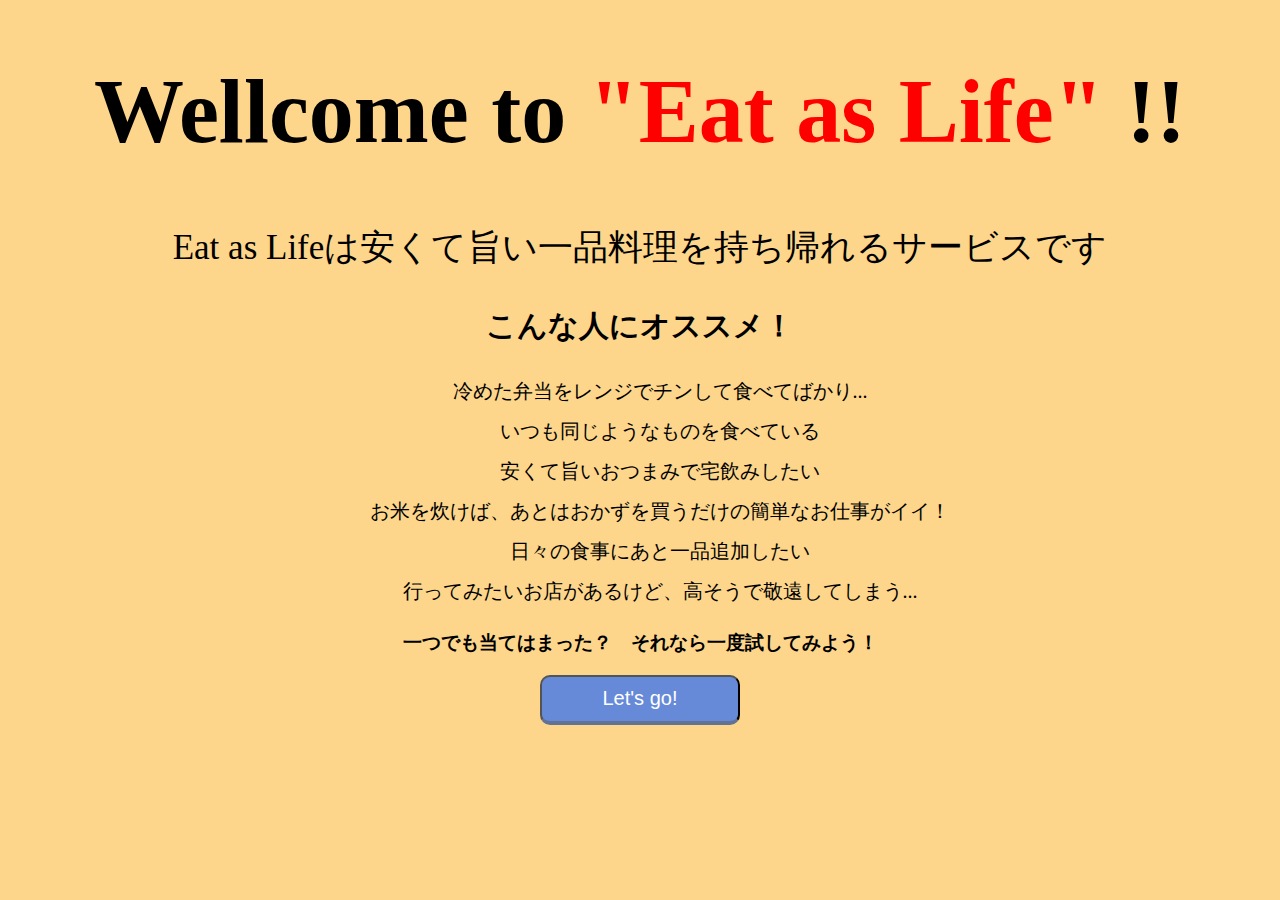
==== index.html @ 5a8b9957 "Initial commit" ====
<!DOCTYPE html>
<html>
  <head>
    <link rel="stylesheet" href="stylesheet.css">
    <meta charset="utf-8">
    <title>Eat as Life</title>
  </head>
  <body>
    <h1 class="title">Wellcome to <span>"Eat as Life"</span> !!</h1>
    <p class="subtitle">Eat as Lifeは安くて旨い一品料理を持ち帰れるサービスです</p>
    <h2 class="recomend">こんな人にオススメ！</h2>
     <ul class="contents">
       <li>冷めた弁当をレンジでチンして食べてばかり...</li>
       <li>いつも同じようなものを食べている</li>
       <li>安くて旨いおつまみで宅飲みしたい</li>
       <li>お米を炊けば、あとはおかずを買うだけの簡単なお仕事がイイ！</li>
       <li>日々の食事にあと一品追加したい</li>
       <li>行ってみたいお店があるけど、高そうで敬遠してしまう...</li>
     </ul>
     <h3 class="push">一つでも当てはまった？　それなら一度試してみよう！</h3>
     <a href="EATasLIFEtimeline.html"><button type="button" class="start">Let's go!</button></a>
  </body>
</html>
---- stylesheet.css ----
html{
  background-color:rgba(252,173,25,0.5);
  width:100%;
}

body{
  text-align: center;
}

span{
  color:red;
}

.title{
  border-bottom:2px;
  font-size:90px;
}

.subtitle{
  font-size:35px;
}

.recomend{
  font-size:30px;
}
.contents li{
  list-style: none;
  font-size:20px;
}

li{
  line-height: 40px;
}

.start {
   height:50px;
   width:200px;
   display: inline-block;
   padding: 0.5em 1em;
   text-decoration: none;
   font-size:20px;
   background-color:#668ad8;
   color: #FFF;
   border-bottom: solid 4px #627295;
   border-radius: 10px;
}

.start:active{
    -ms-transform: translateY(4px);
    -webkit-transform: translateY(4px);
    transform: translateY(4px);/*下に動く*/
    border-bottom: none;/*線を消す*/
}
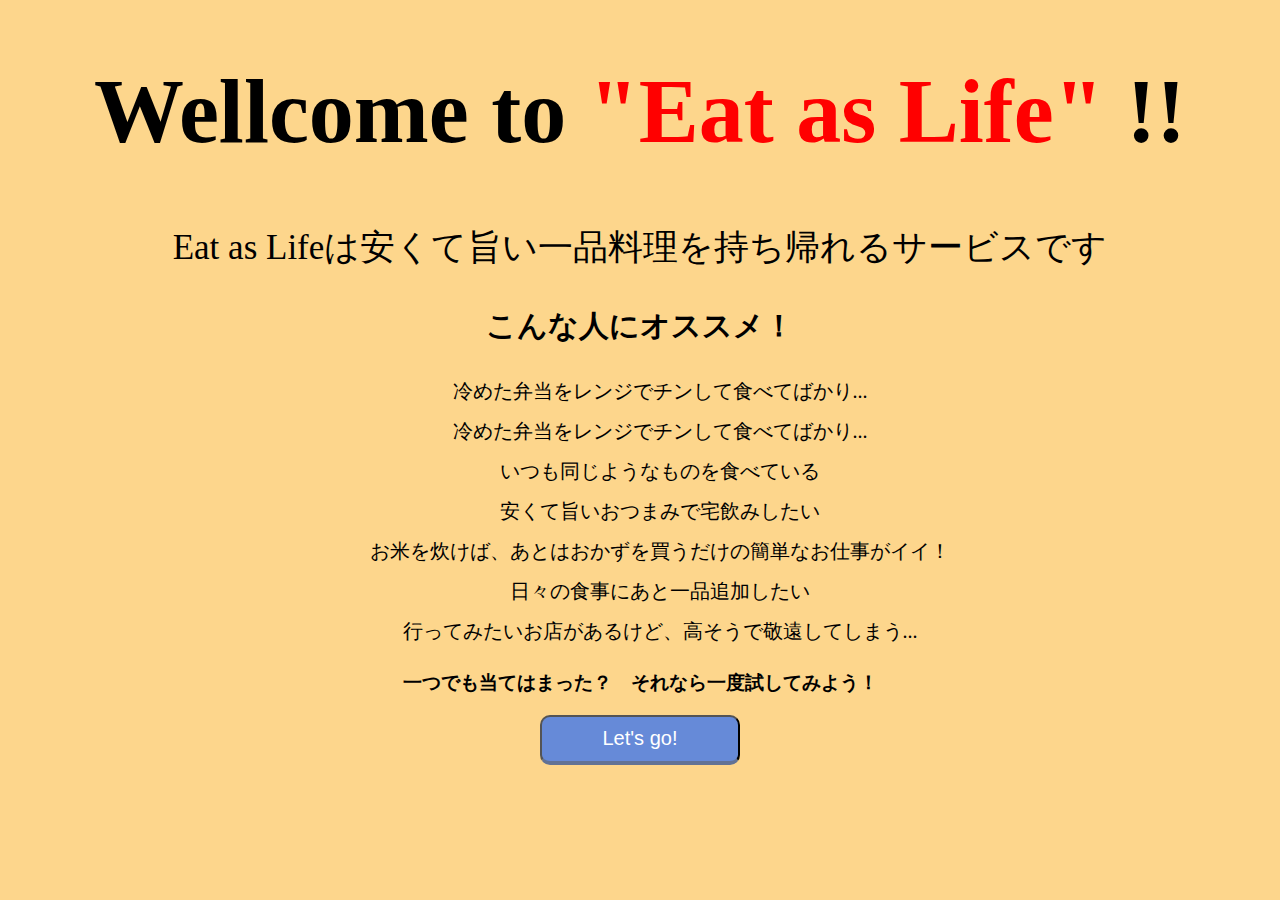
==== commit f0a0415b: "変更したみょん" ====
--- a/index.html
+++ b/index.html
@@ -11,6 +11,7 @@
     <h2 class="recomend">こんな人にオススメ！</h2>
      <ul class="contents">
        <li>冷めた弁当をレンジでチンして食べてばかり...</li>
+       <li>冷めた弁当をレンジでチンして食べてばかり...</li>
        <li>いつも同じようなものを食べている</li>
        <li>安くて旨いおつまみで宅飲みしたい</li>
        <li>お米を炊けば、あとはおかずを買うだけの簡単なお仕事がイイ！</li>
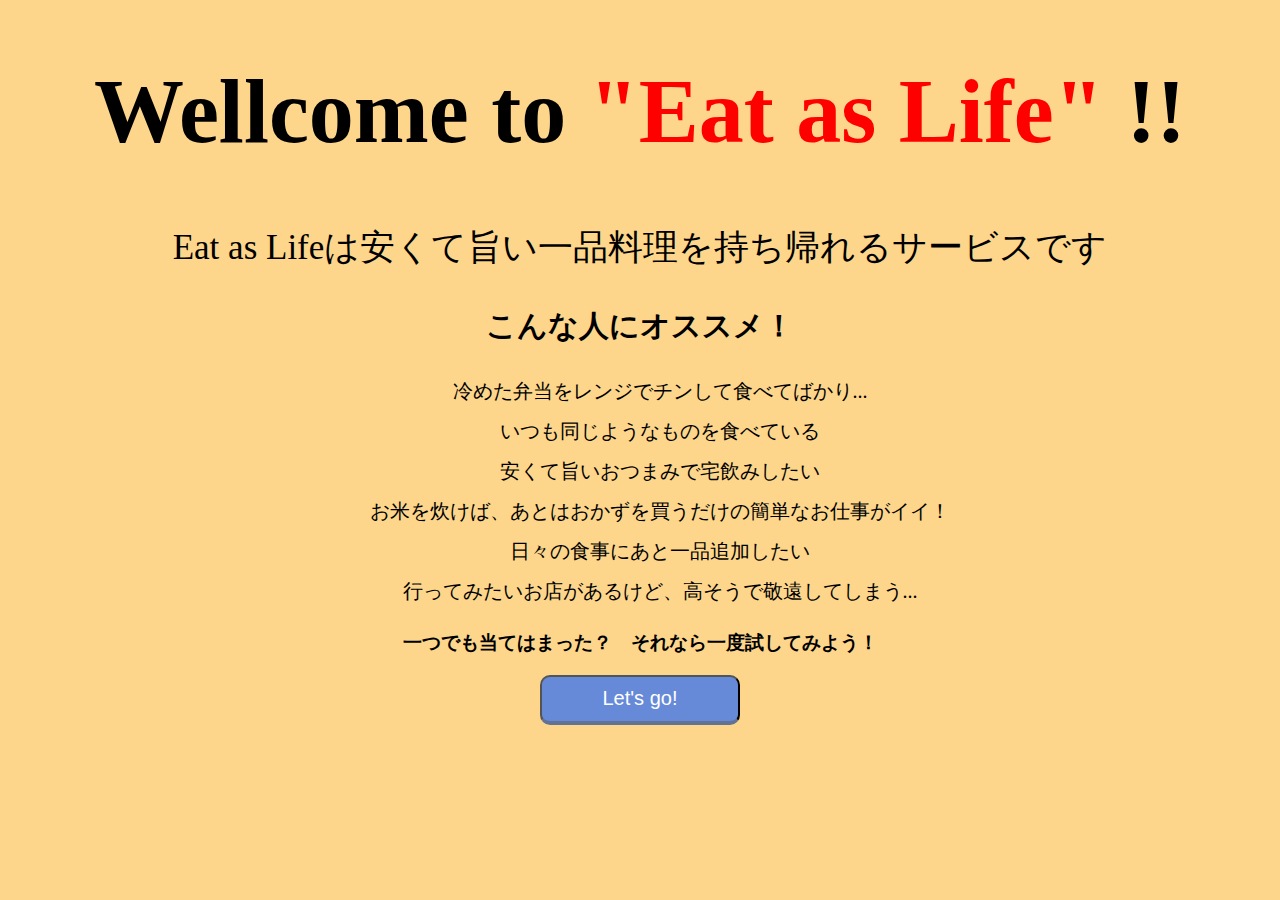
==== commit c8c6367a: "元に戻したみょん" ====
--- a/index.html
+++ b/index.html
@@ -11,7 +11,6 @@
     <h2 class="recomend">こんな人にオススメ！</h2>
      <ul class="contents">
        <li>冷めた弁当をレンジでチンして食べてばかり...</li>
-       <li>冷めた弁当をレンジでチンして食べてばかり...</li>
        <li>いつも同じようなものを食べている</li>
        <li>安くて旨いおつまみで宅飲みしたい</li>
        <li>お米を炊けば、あとはおかずを買うだけの簡単なお仕事がイイ！</li>
